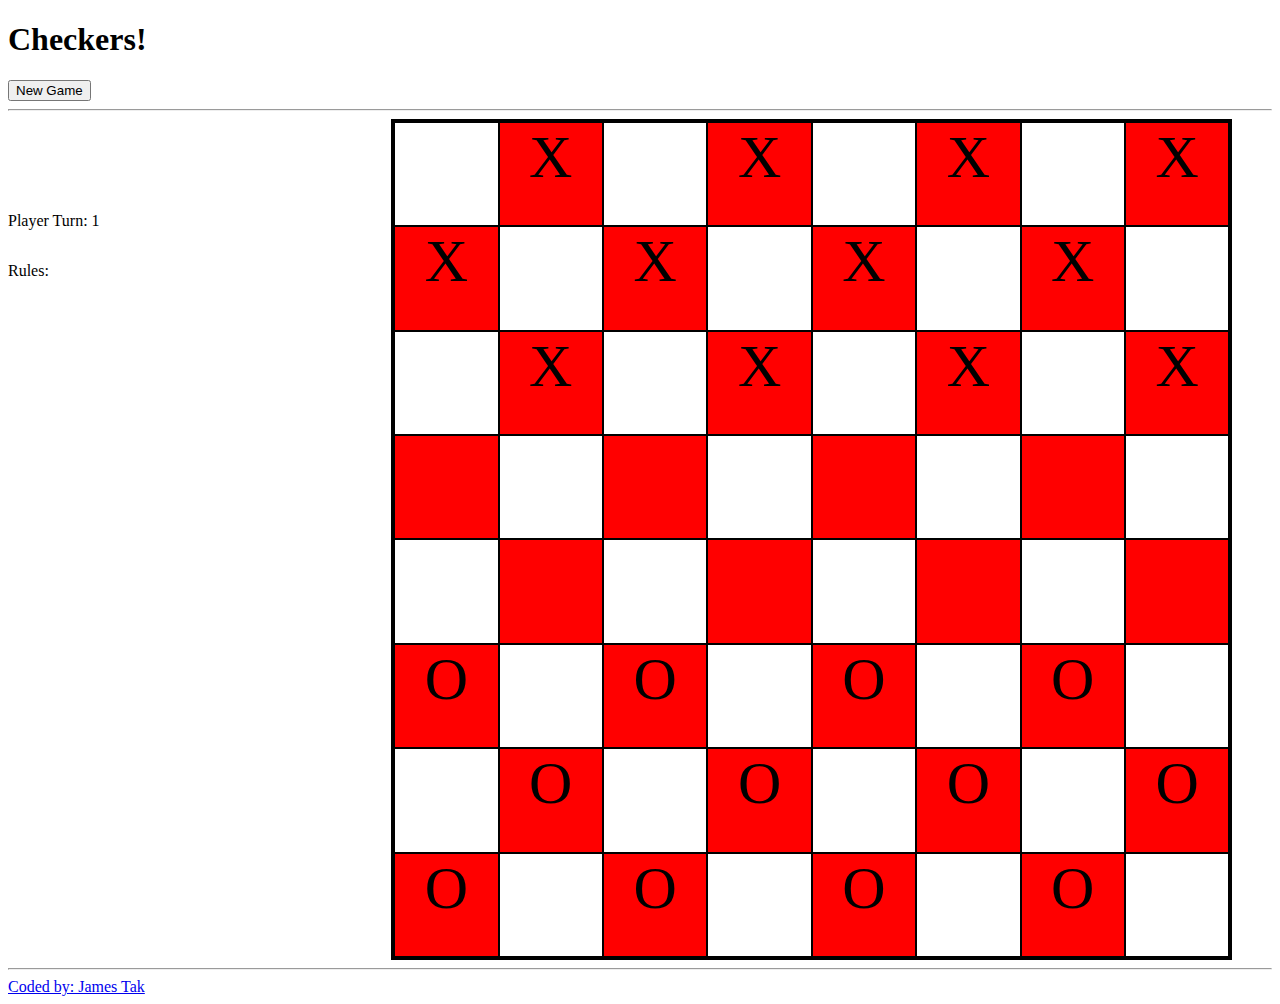
==== index.html @ 78b40228 "adds turn display" ====
<!DOCTYPE html>
<html>
<head>
  <meta charset="utf-8">
  <meta http-equiv="X-UA-Compatible" content="IE=edge">
  <title></title>
  <link rel="stylesheet" href="css/style.css">
</head>
<body>
<header id="header" class="">
  <h1>Checkers!</h1>
  <button type="" id= "resetBtn">New Game</button>
  <hr>
</header><!-- /header -->
<main>
  <div class = "text">
  <p class="turnDisplay">Player Turn: </p>
  <p>Rules: </p>
  </div>
  <div class = "board">
    <div class = "row" id = "row 0">
      <div class = "grid1"></div>
      <div class = "grid2" id = "0"></div>
      <div class = "grid1"></div>
      <div class = "grid2" id = "1"></div>
      <div class = "grid1"></div>
      <div class = "grid2" id = "2"></div>
      <div class = "grid1"></div>
      <div class = "grid2" id = "3"></div>
    </div>
    <div class = "row" id = "row 1">
      <div class = "grid2" id = "4"></div>
      <div class = "grid1"></div>
      <div class = "grid2" id = "5"></div>
      <div class = "grid1"></div>
      <div class = "grid2" id = "6"></div>
      <div class = "grid1"></div>
      <div class = "grid2" id = "7"></div>
      <div class = "grid1"></div>
    </div>
    <div class = "row" id = "row 2">
      <div class = "grid1"></div>
      <div class = "grid2" id = "8"></div>
      <div class = "grid1"></div>
      <div class = "grid2" id = "9"></div>
      <div class = "grid1"></div>
      <div class = "grid2" id = "10"></div>
      <div class = "grid1"></div>
      <div class = "grid2" id = "11"></div>
    </div>
    <div class = "row" id = "row 3">
      <div class = "grid2" id = "12"></div>
      <div class = "grid1"></div>
      <div class = "grid2" id = "13"></div>
      <div class = "grid1"></div>
      <div class = "grid2" id = "14"></div>
      <div class = "grid1"></div>
      <div class = "grid2" id = "15"></div>
      <div class = "grid1"></div>
    </div>
    <div class = "row" id = "row 4">
      <div class = "grid1"></div>
      <div class = "grid2" id = "16"></div>
      <div class = "grid1"></div>
      <div class = "grid2" id = "17"></div>
      <div class = "grid1"></div>
      <div class = "grid2" id = "18"></div>
      <div class = "grid1"></div>
      <div class = "grid2" id = "19"></div>
    </div>
    <div class = "row" id = "row 5">
      <div class = "grid2" id = "20"></div>
      <div class = "grid1"></div>
      <div class = "grid2" id = "21"></div>
      <div class = "grid1"></div>
      <div class = "grid2" id = "22"></div>
      <div class = "grid1"></div>
      <div class = "grid2" id = "23"></div>
      <div class = "grid1"></div>
    </div>
    <div class = "row" id = "row 6">
      <div class = "grid1"></div>
      <div class = "grid2" id = "24"></div>
      <div class = "grid1"></div>
      <div class = "grid2" id = "25"></div>
      <div class = "grid1"></div>
      <div class = "grid2" id = "26"></div>
      <div class = "grid1"></div>
      <div class = "grid2" id = "27"></div>
    </div>
    <div class = "row" id = "row 7">
      <div class = "grid2" id = "28"></div>
      <div class = "grid1"></div>
      <div class = "grid2" id = "29"></div>
      <div class = "grid1"></div>
      <div class = "grid2" id = "30"></div>
      <div class = "grid1"></div>
      <div class = "grid2" id = "31"></div>
      <div class = "grid1"></div>
    </div>
  </div>
</main>
<footer>
<hr>
<a href='#githublink' title="">Coded by: James Tak</a>
</footer>
  <script src="https://code.jquery.com/jquery-2.2.4.min.js" integrity="sha256-BbhdlvQf/xTY9gja0Dq3HiwQF8LaCRTXxZKRutelT44=" crossorigin="anonymous"></script>
  <script src="js/move-function-segments.js" type="text/javascript" charset="utf-8" async defer></script>
  <script src="js/main.js" type="text/javascript" charset="utf-8" async defer></script>
</body>
</html>
---- css/style.css ----
.text {
  display: inline-flex;
  flex-direction: column;
  width: 30%;
}
.board {
  display: inline-flex;
  flex-direction: column;
  border: 3px solid black;
}

.board .row {
  display: inline-flex;
  flex-direction: row;
}

.grid1 {
  display: inline-flex;
  background-color: white;
  width:8vw;
  height: 8vw;
  border: 1px solid black;
}

.grid2 {
  background-color: red;
  width:8vw;
  height: 8vw;
  border: 1px solid black;
  text-align: center;
  font-size: 60px;
}
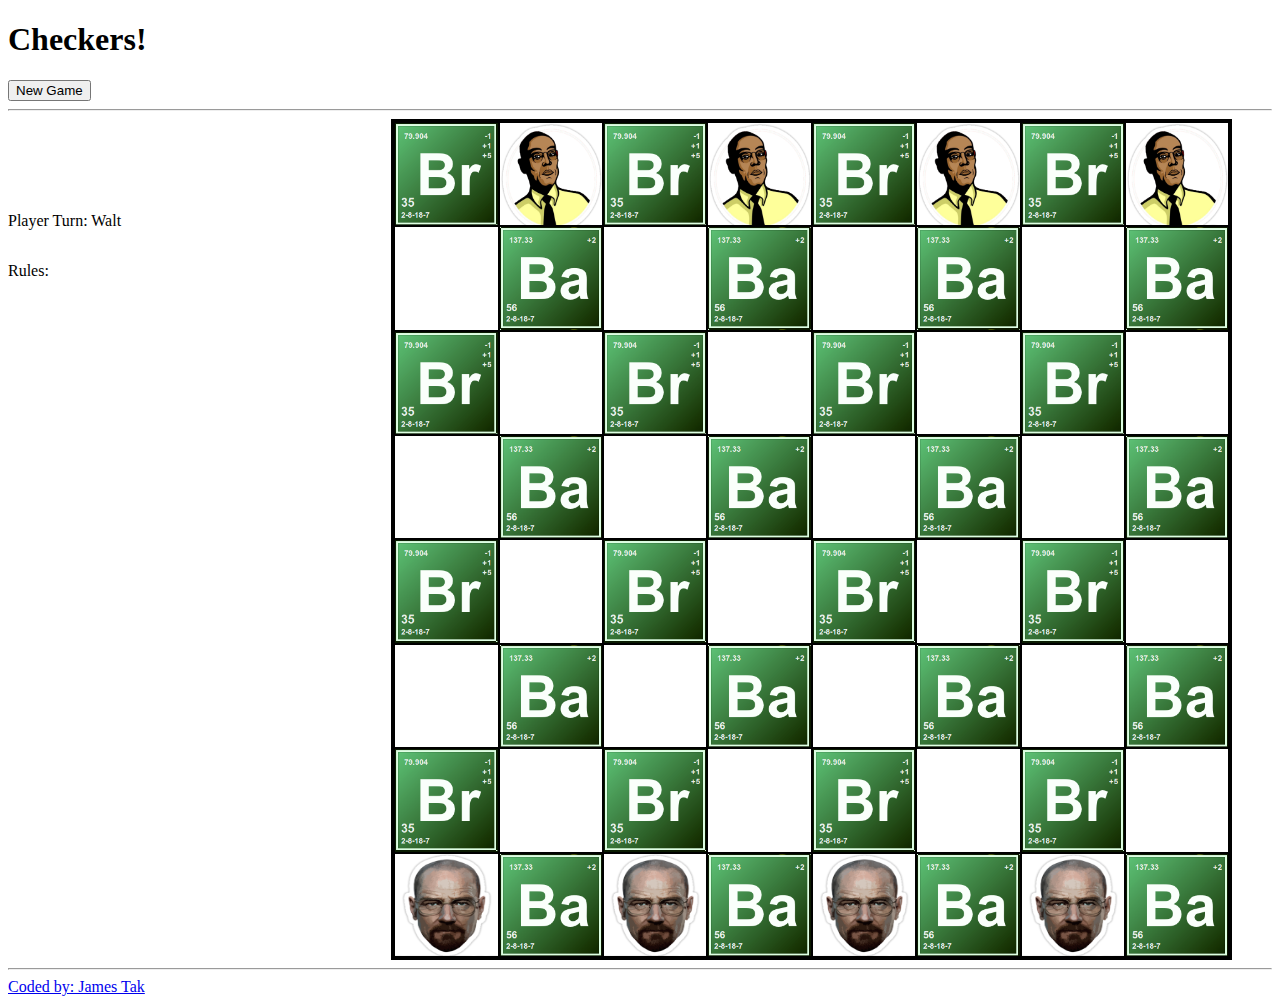
==== commit ec132c75: "adds piece images and board styling" ====
--- a/index.html
+++ b/index.html
@@ -17,86 +17,86 @@
   <p class="turnDisplay">Player Turn: </p>
   <p>Rules: </p>
   </div>
-  <div class = "board">
-    <div class = "row" id = "row 0">
-      <div class = "grid1"></div>
-      <div class = "grid2" id = "0"></div>
-      <div class = "grid1"></div>
-      <div class = "grid2" id = "1"></div>
-      <div class = "grid1"></div>
-      <div class = "grid2" id = "2"></div>
-      <div class = "grid1"></div>
-      <div class = "grid2" id = "3"></div>
+  <div class="board">
+    <div class="row" id = "row 0">
+      <div class="grid1"></div>
+      <div class="grid2" id = "0"></div>
+      <div class="grid1"></div>
+      <div class="grid2" id = "1"></div>
+      <div class="grid1"></div>
+      <div class="grid2" id = "2"></div>
+      <div class="grid1"></div>
+      <div class="grid2" id = "3"></div>
     </div>
-    <div class = "row" id = "row 1">
-      <div class = "grid2" id = "4"></div>
-      <div class = "grid1"></div>
-      <div class = "grid2" id = "5"></div>
-      <div class = "grid1"></div>
-      <div class = "grid2" id = "6"></div>
-      <div class = "grid1"></div>
-      <div class = "grid2" id = "7"></div>
-      <div class = "grid1"></div>
+    <div class="row" id = "row 1">
+      <div class="grid2" id = "4"></div>
+      <div class="grid3"></div>
+      <div class="grid2" id = "5"></div>
+      <div class="grid3"></div>
+      <div class="grid2" id = "6"></div>
+      <div class="grid3"></div>
+      <div class="grid2" id = "7"></div>
+      <div class="grid3"></div>
     </div>
-    <div class = "row" id = "row 2">
-      <div class = "grid1"></div>
-      <div class = "grid2" id = "8"></div>
-      <div class = "grid1"></div>
-      <div class = "grid2" id = "9"></div>
-      <div class = "grid1"></div>
-      <div class = "grid2" id = "10"></div>
-      <div class = "grid1"></div>
-      <div class = "grid2" id = "11"></div>
+    <div class="row" id = "row 2">
+      <div class="grid1"></div>
+      <div class="grid2" id = "8"></div>
+      <div class="grid1"></div>
+      <div class="grid2" id = "9"></div>
+      <div class="grid1"></div>
+      <div class="grid2" id = "10"></div>
+      <div class="grid1"></div>
+      <div class="grid2" id = "11"></div>
     </div>
-    <div class = "row" id = "row 3">
-      <div class = "grid2" id = "12"></div>
-      <div class = "grid1"></div>
-      <div class = "grid2" id = "13"></div>
-      <div class = "grid1"></div>
-      <div class = "grid2" id = "14"></div>
-      <div class = "grid1"></div>
-      <div class = "grid2" id = "15"></div>
-      <div class = "grid1"></div>
+    <div class="row" id = "row 3">
+      <div class="grid2" id = "12"></div>
+      <div class="grid3"></div>
+      <div class="grid2" id = "13"></div>
+      <div class="grid3"></div>
+      <div class="grid2" id = "14"></div>
+      <div class="grid3"></div>
+      <div class="grid2" id = "15"></div>
+      <div class="grid3"></div>
     </div>
-    <div class = "row" id = "row 4">
-      <div class = "grid1"></div>
-      <div class = "grid2" id = "16"></div>
-      <div class = "grid1"></div>
-      <div class = "grid2" id = "17"></div>
-      <div class = "grid1"></div>
-      <div class = "grid2" id = "18"></div>
-      <div class = "grid1"></div>
-      <div class = "grid2" id = "19"></div>
+    <div class="row" id = "row 4">
+      <div class="grid1"></div>
+      <div class="grid2" id = "16"></div>
+      <div class="grid1"></div>
+      <div class="grid2" id = "17"></div>
+      <div class="grid1"></div>
+      <div class="grid2" id = "18"></div>
+      <div class="grid1"></div>
+      <div class="grid2" id = "19"></div>
     </div>
-    <div class = "row" id = "row 5">
-      <div class = "grid2" id = "20"></div>
-      <div class = "grid1"></div>
-      <div class = "grid2" id = "21"></div>
-      <div class = "grid1"></div>
-      <div class = "grid2" id = "22"></div>
-      <div class = "grid1"></div>
-      <div class = "grid2" id = "23"></div>
-      <div class = "grid1"></div>
+    <div class="row" id = "row 5">
+      <div class="grid2" id = "20"></div>
+      <div class="grid3"></div>
+      <div class="grid2" id = "21"></div>
+      <div class="grid3"></div>
+      <div class="grid2" id = "22"></div>
+      <div class="grid3"></div>
+      <div class="grid2" id = "23"></div>
+      <div class="grid3"></div>
     </div>
-    <div class = "row" id = "row 6">
-      <div class = "grid1"></div>
-      <div class = "grid2" id = "24"></div>
-      <div class = "grid1"></div>
-      <div class = "grid2" id = "25"></div>
-      <div class = "grid1"></div>
-      <div class = "grid2" id = "26"></div>
-      <div class = "grid1"></div>
-      <div class = "grid2" id = "27"></div>
+    <div class="row" id = "row 6">
+      <div class="grid1"></div>
+      <div class="grid2" id = "24"></div>
+      <div class="grid1"></div>
+      <div class="grid2" id = "25"></div>
+      <div class="grid1"></div>
+      <div class="grid2" id = "26"></div>
+      <div class="grid1"></div>
+      <div class="grid2" id = "27"></div>
     </div>
-    <div class = "row" id = "row 7">
-      <div class = "grid2" id = "28"></div>
-      <div class = "grid1"></div>
-      <div class = "grid2" id = "29"></div>
-      <div class = "grid1"></div>
-      <div class = "grid2" id = "30"></div>
-      <div class = "grid1"></div>
-      <div class = "grid2" id = "31"></div>
-      <div class = "grid1"></div>
+    <div class="row" id = "row 7">
+      <div class="grid2" id = "28"></div>
+      <div class="grid3"></div>
+      <div class="grid2" id = "29"></div>
+      <div class="grid3"></div>
+      <div class="grid2" id = "30"></div>
+      <div class="grid3"></div>
+      <div class="grid2" id = "31"></div>
+      <div class="grid3"></div>
     </div>
   </div>
 </main>
--- a/css/style.css
+++ b/css/style.css
@@ -16,14 +16,24 @@
 
 .grid1 {
   display: inline-flex;
-  background-color: white;
+  background-image: url("../assets/images/br-logo.png");
+  background-size: 100%;
+  width:8vw;
+  height: 8vw;
+  border: 1px solid black;
+}
+
+.grid3 {
+  display: inline-flex;
+  background-image: url("../assets/images/ba-logo.png");
+  background-size: 100%;
   width:8vw;
   height: 8vw;
   border: 1px solid black;
 }
 
 .grid2 {
-  background-color: red;
+  background-color: white;
   width:8vw;
   height: 8vw;
   border: 1px solid black;
@@ -31,3 +41,8 @@
   font-size: 60px;
 }
 
+.boardimg {
+  width: 100%;
+  height: 100%;
+}
+
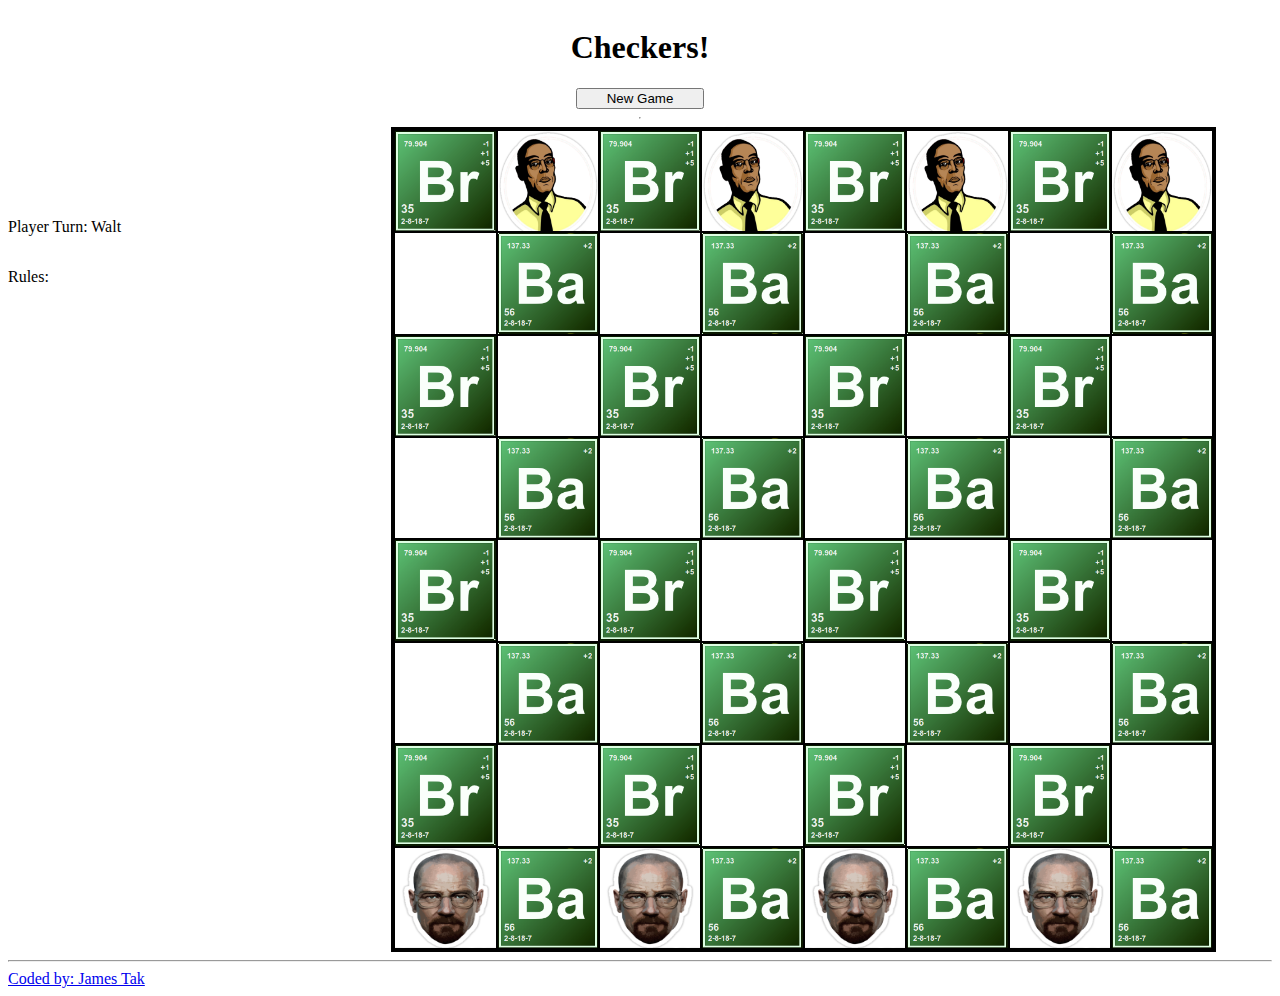
==== commit 068054f2: "adds player 1 king moves" ====
--- a/index.html
+++ b/index.html
@@ -9,7 +9,7 @@
 <body>
 <header id="header" class="">
   <h1>Checkers!</h1>
-  <button type="" id= "resetBtn">New Game</button>
+  <button type="button" id="resetBtn">New Game</button>
   <hr>
 </header><!-- /header -->
 <main>
@@ -107,5 +107,6 @@
   <script src="https://code.jquery.com/jquery-2.2.4.min.js" integrity="sha256-BbhdlvQf/xTY9gja0Dq3HiwQF8LaCRTXxZKRutelT44=" crossorigin="anonymous"></script>
   <script src="js/move-function-segments.js" type="text/javascript" charset="utf-8" async defer></script>
   <script src="js/main.js" type="text/javascript" charset="utf-8" async defer></script>
+  <script src="js/valid-moves-functions.js" type="text/javascript" charset="utf-8" async defer></script>
 </body>
 </html>
--- a/css/style.css
+++ b/css/style.css
@@ -1,8 +1,31 @@
+* {
+  box-sizing: border-box;
+}
+
 .text {
   display: inline-flex;
   flex-direction: column;
   width: 30%;
 }
+
+header {
+  display: flex;
+  flex-direction: column;
+}
+
+header>h1{
+  text-align:center;
+}
+
+hr {
+  display:block;
+}
+
+#resetBtn {
+  width:10vw;
+  margin:auto;
+}
+
 .board {
   display: inline-flex;
   flex-direction: column;
@@ -46,3 +69,9 @@
   height: 100%;
 }
 
+@media (max-width: 600px) {
+  .boardimg {
+    width: 8vw;
+  }
+}
+
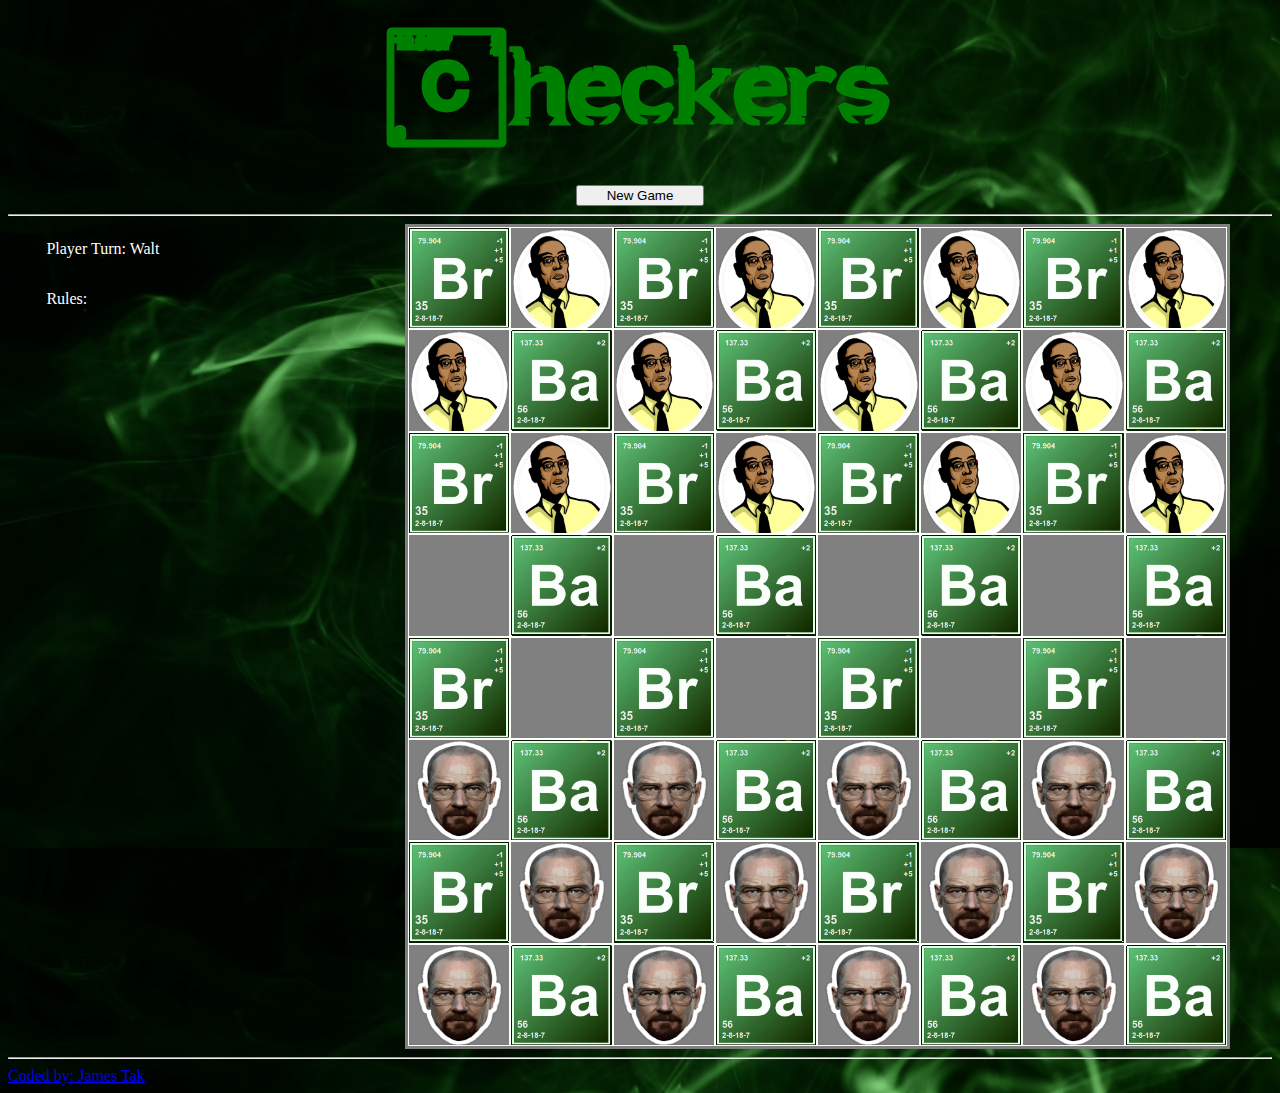
==== commit f857cc29: "adds breakingbad font" ====
--- a/index.html
+++ b/index.html
@@ -8,13 +8,13 @@
 </head>
 <body>
 <header id="header" class="">
-  <h1>Checkers!</h1>
+  <h1>Checkers</h1>
   <button type="button" id="resetBtn">New Game</button>
   <hr>
 </header><!-- /header -->
 <main>
   <div class = "text">
-  <p class="turnDisplay">Player Turn: </p>
+  <p class="turnDisplay">Player turn: </p>
   <p>Rules: </p>
   </div>
   <div class="board">
--- a/css/style.css
+++ b/css/style.css
@@ -1,24 +1,50 @@
 * {
   box-sizing: border-box;
+}
+
+@font-face {
+  font-family: 'breakingbad';
+  src: url('../assets/breaking-bad.otf');
+  src: url('../assets/breaking-bad.otf') format('opentype');
+}
+
+body {
+  background-image: url('../assets/images/green-smoke.png');
+  background-size: 100%;
+}
+
+p {
+  color:white;
 }
 
 .text {
   display: inline-flex;
   flex-direction: column;
-  width: 30%;
+  width: 25vw;
+  margin: 0 0 0 3vw;
+}
+
+main {
+  display: inline-flex;
+  flex-direction: row;
 }
 
 header {
+  color:white;
   display: flex;
   flex-direction: column;
 }
 
 header>h1{
   text-align:center;
+  font-family: 'breakingbad';
+  font-size: 12vw;
+  color: green;
+  margin: 0 auto;
 }
 
 hr {
-  display:block;
+  width: 100%;
 }
 
 #resetBtn {
@@ -29,7 +55,8 @@
 .board {
   display: inline-flex;
   flex-direction: column;
-  border: 3px solid black;
+  border: 3px solid gray;
+  margin: 0 0 0 3vw;
 }
 
 .board .row {
@@ -43,7 +70,7 @@
   background-size: 100%;
   width:8vw;
   height: 8vw;
-  border: 1px solid black;
+  border: 1px solid white;
 }
 
 .grid3 {
@@ -52,14 +79,14 @@
   background-size: 100%;
   width:8vw;
   height: 8vw;
-  border: 1px solid black;
+  border: 1px solid white;
 }
 
 .grid2 {
-  background-color: white;
+  background-color: gray;
   width:8vw;
   height: 8vw;
-  border: 1px solid black;
+  border: 1px solid white;
   text-align: center;
   font-size: 60px;
 }
@@ -69,6 +96,7 @@
   height: 100%;
 }
 
+
 @media (max-width: 600px) {
   .boardimg {
     width: 8vw;
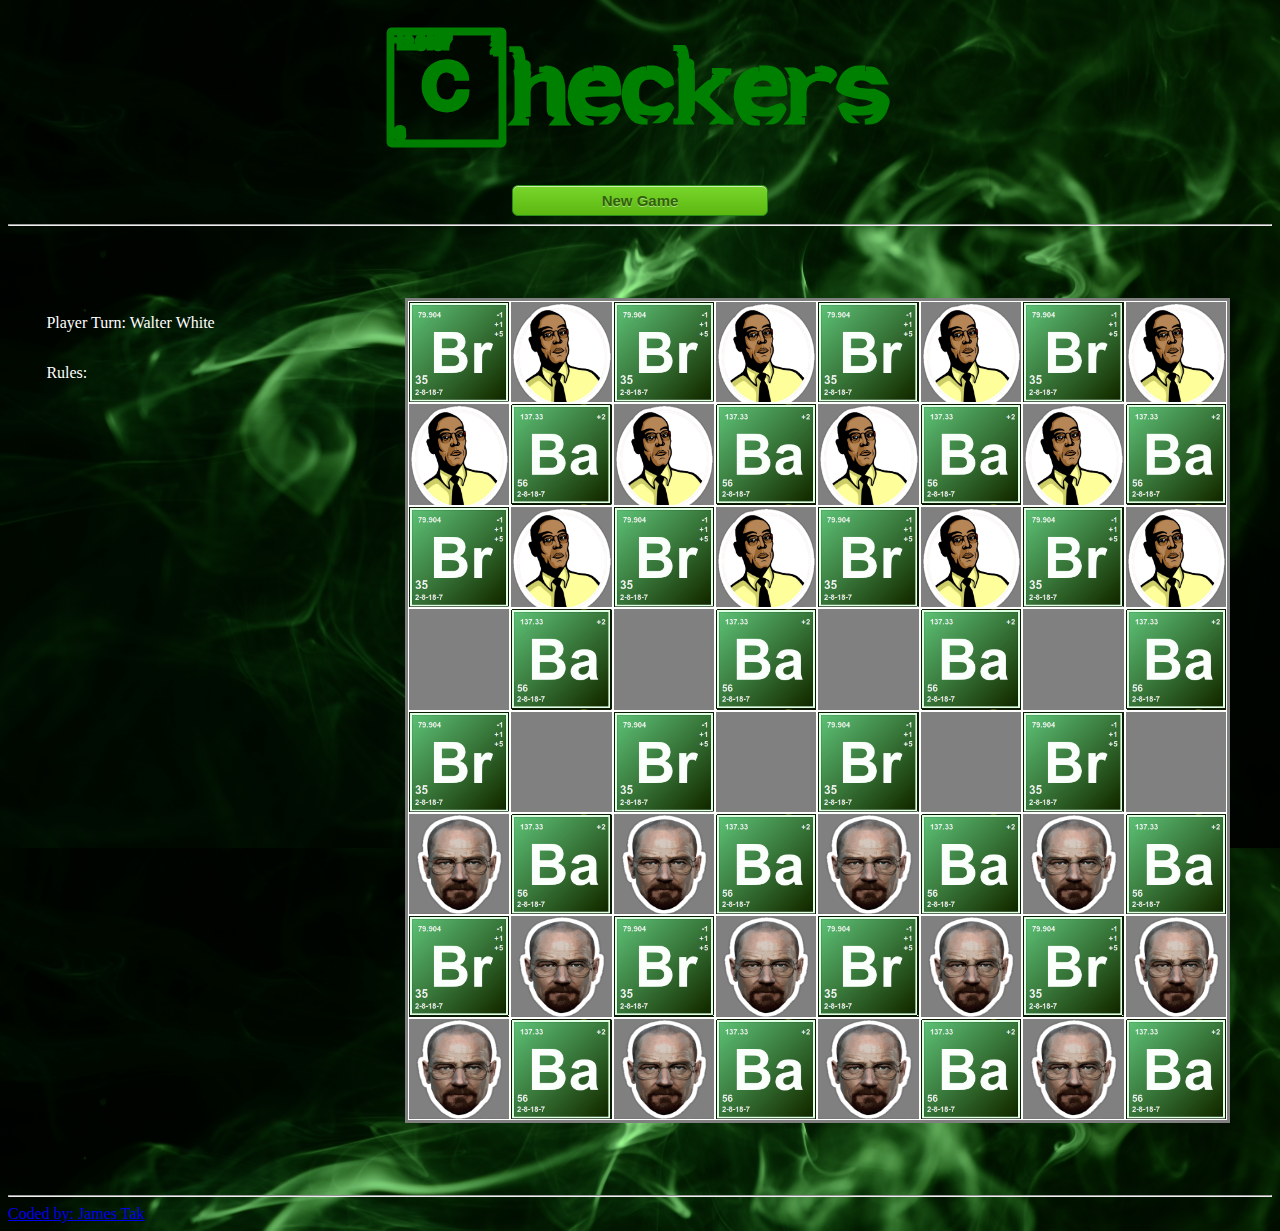
==== commit a13b8ac2: "styles new game button and win message" ====
--- a/index.html
+++ b/index.html
@@ -13,9 +13,11 @@
   <hr>
 </header><!-- /header -->
 <main>
+  <div class="p1Wins" id="waltWins">Heisenberg Wins</div>
+  <div class="p2Wins" id="gusWins">Fring Wins</div>
   <div class = "text">
-  <p class="turnDisplay">Player turn: </p>
-  <p>Rules: </p>
+    <p class="turnDisplay">Player turn: </p>
+    <p>Rules: </p>
   </div>
   <div class="board">
     <div class="row" id = "row 0">
@@ -102,7 +104,7 @@
 </main>
 <footer>
 <hr>
-<a href='#githublink' title="">Coded by: James Tak</a>
+<a href='https://github.com/jtak93' title="">Coded by: James Tak</a>
 </footer>
   <script src="https://code.jquery.com/jquery-2.2.4.min.js" integrity="sha256-BbhdlvQf/xTY9gja0Dq3HiwQF8LaCRTXxZKRutelT44=" crossorigin="anonymous"></script>
   <script src="js/move-function-segments.js" type="text/javascript" charset="utf-8" async defer></script>
--- a/css/style.css
+++ b/css/style.css
@@ -24,9 +24,35 @@
   margin: 0 0 0 3vw;
 }
 
+#waltWins, #gusWins{
+  display:none;
+}
+
+.p1Wins {
+  position: fixed;
+  left:40vw;
+  top:20vw;
+  right:40vw;
+  width: 20vw;
+  font-family: breakingbad;
+  color:red;
+  font-size: 8vw;
+}
+
+.p2Wins {
+  position: fixed;
+  left:40vw;
+  top:20vw;
+  right:40vw;
+  width: 20vw;
+  font-family: breakingbad;
+  color:red;
+  font-size: 8vw;
+}
+
 main {
   display: inline-flex;
-  flex-direction: row;
+  margin: 5vw auto;
 }
 
 header {
@@ -43,12 +69,13 @@
   margin: 0 auto;
 }
 
+
 hr {
   width: 100%;
 }
 
 #resetBtn {
-  width:10vw;
+  width:20vw;
   margin:auto;
 }
 
@@ -96,10 +123,74 @@
   height: 100%;
 }
 
+footer {
+  display:flex-inline;
+  align-items: right;
+}
 
-@media (max-width: 600px) {
+#resetBtn {
+  -moz-box-shadow:inset 0px 1px 0px 0px #caefab;
+  -webkit-box-shadow:inset 0px 1px 0px 0px #caefab;
+  box-shadow:inset 0px 1px 0px 0px #caefab;
+  background:-webkit-gradient(linear, left top, left bottom, color-stop(0.05, #77d42a), color-stop(1, #5cb811));
+  background:-moz-linear-gradient(top, #77d42a 5%, #5cb811 100%);
+  background:-webkit-linear-gradient(top, #77d42a 5%, #5cb811 100%);
+  background:-o-linear-gradient(top, #77d42a 5%, #5cb811 100%);
+  background:-ms-linear-gradient(top, #77d42a 5%, #5cb811 100%);
+  background:linear-gradient(to bottom, #77d42a 5%, #5cb811 100%);
+  filter:progid:DXImageTransform.Microsoft.gradient(startColorstr='#77d42a', endColorstr='#5cb811',GradientType=0);
+  background-color:#77d42a;
+  -moz-border-radius:6px;
+  -webkit-border-radius:6px;
+  border-radius:6px;
+  border:1px solid #268a16;
+  display:inline-block;
+  cursor:pointer;
+  color:#306108;
+  font-family:Arial;
+  font-size:15px;
+  font-weight:bold;
+  padding:6px 24px;
+  text-decoration:none;
+  text-shadow:0px 1px 0px #aade7c;
+}
+#resetBtn:hover {
+  background:-webkit-gradient(linear, left top, left bottom, color-stop(0.05, #5cb811), color-stop(1, #77d42a));
+  background:-moz-linear-gradient(top, #5cb811 5%, #77d42a 100%);
+  background:-webkit-linear-gradient(top, #5cb811 5%, #77d42a 100%);
+  background:-o-linear-gradient(top, #5cb811 5%, #77d42a 100%);
+  background:-ms-linear-gradient(top, #5cb811 5%, #77d42a 100%);
+  background:linear-gradient(to bottom, #5cb811 5%, #77d42a 100%);
+  filter:progid:DXImageTransform.Microsoft.gradient(startColorstr='#5cb811', endColorstr='#77d42a',GradientType=0);
+  background-color:#5cb811;
+}
+#resetBtn:active {
+  position:relative;
+  top:1px;
+}
+
+
+@media (max-width: 650px) {
+  main {
+    flex-direction: column;
+  }
   .boardimg {
     width: 8vw;
   }
+
+  .text{
+    width: 100%;
+  }
+
+  main {
+    width: 98vw;
+    padding: 8px;
+  }
+
+  .grid1, .grid2, .grid3{
+    width: 12vw;
+    height: 12vw;
+  }
 }
 
+
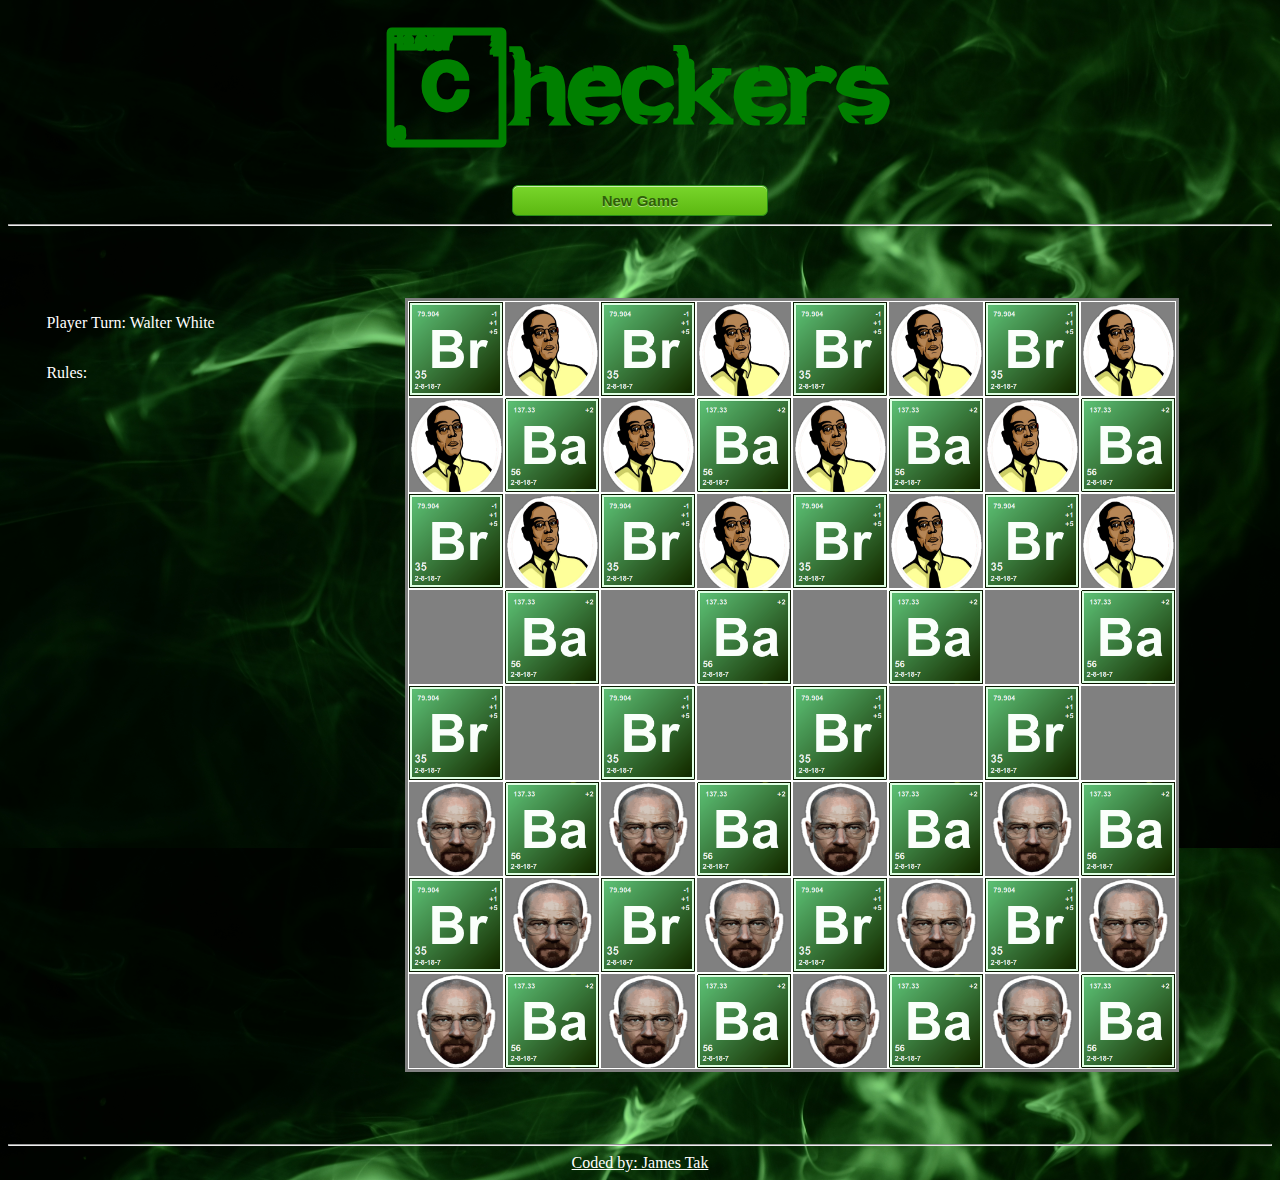
==== commit 8fee8b32: "minor changes to size of board" ====
--- a/index.html
+++ b/index.html
@@ -16,7 +16,7 @@
   <div class="p1Wins" id="waltWins">Heisenberg Wins</div>
   <div class="p2Wins" id="gusWins">Fring Wins</div>
   <div class = "text">
-    <p class="turnDisplay">Player turn: </p>
+    <p class="turnDisplay">player turn: </p>
     <p>Rules: </p>
   </div>
   <div class="board">
--- a/css/style.css
+++ b/css/style.css
@@ -95,8 +95,8 @@
   display: inline-flex;
   background-image: url("../assets/images/br-logo.png");
   background-size: 100%;
-  width:8vw;
-  height: 8vw;
+  width: 7.5vw;
+  height: 7.5vw;
   border: 1px solid white;
 }
 
@@ -104,15 +104,15 @@
   display: inline-flex;
   background-image: url("../assets/images/ba-logo.png");
   background-size: 100%;
-  width:8vw;
-  height: 8vw;
+  width: 7.5vw;
+  height: 7.5vw;
   border: 1px solid white;
 }
 
 .grid2 {
   background-color: gray;
-  width:8vw;
-  height: 8vw;
+  width: 7.5vw;
+  height: 7.5vw;
   border: 1px solid white;
   text-align: center;
   font-size: 60px;
@@ -123,10 +123,12 @@
   height: 100%;
 }
 
-footer {
-  display:flex-inline;
-  align-items: right;
+footer a {
+  display:flex;
+  justify-content: center;
+  color: white;
 }
+
 
 #resetBtn {
   -moz-box-shadow:inset 0px 1px 0px 0px #caefab;
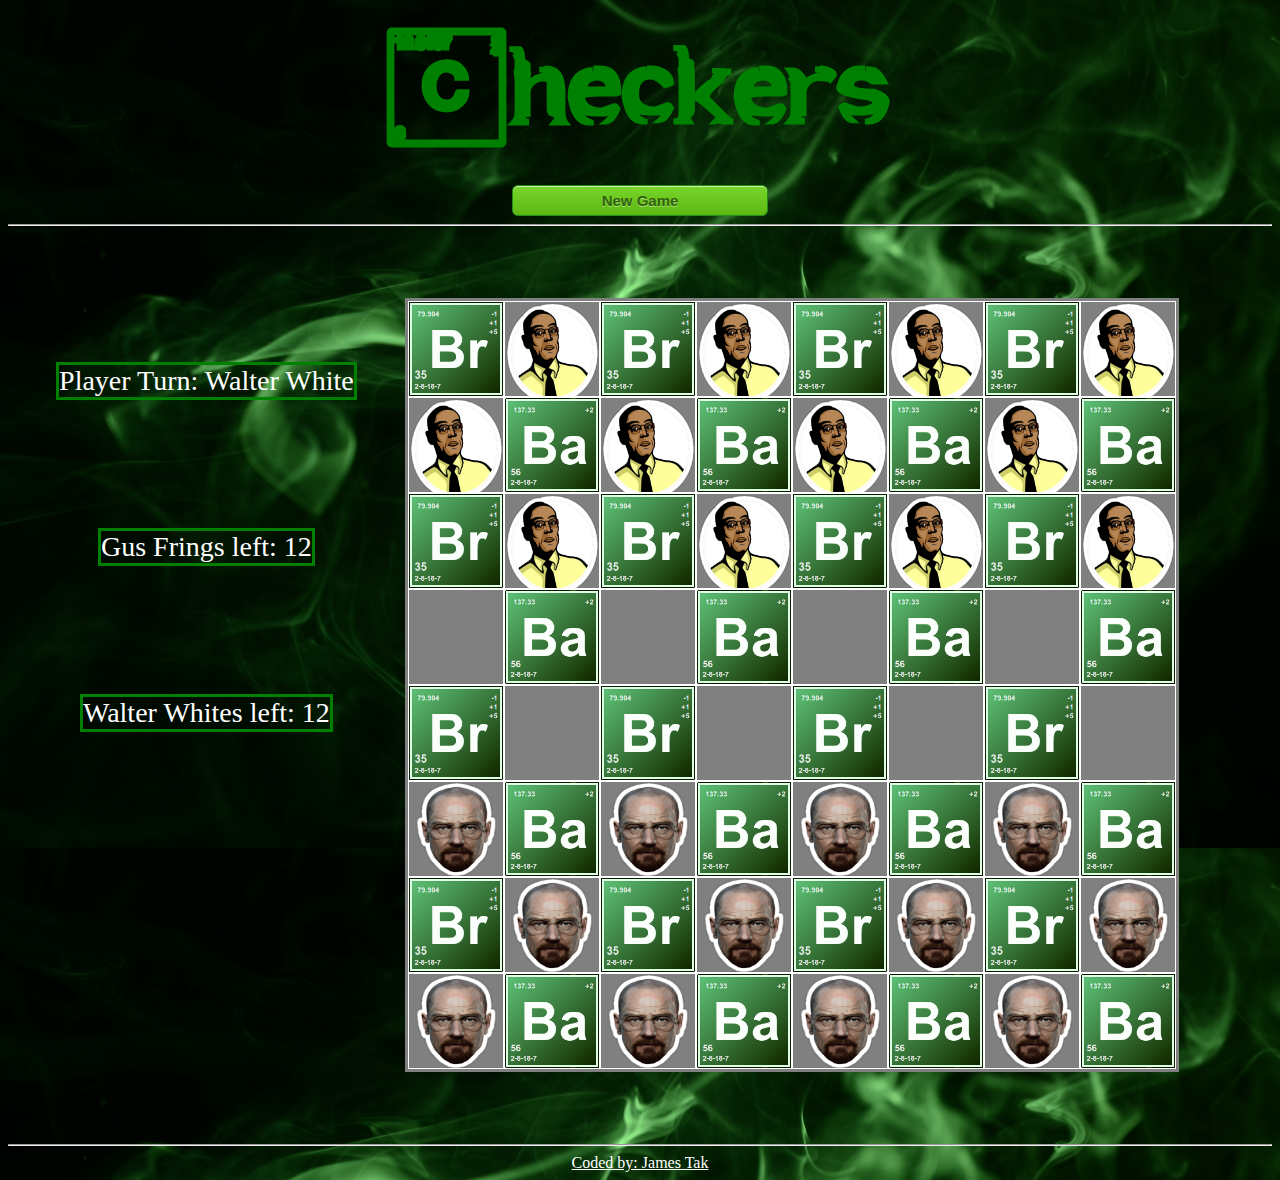
==== commit 77d84c39: "adds piece count display for both players" ====
--- a/index.html
+++ b/index.html
@@ -3,7 +3,7 @@
 <head>
   <meta charset="utf-8">
   <meta http-equiv="X-UA-Compatible" content="IE=edge">
-  <title></title>
+  <title>Breaking Bad Checkers</title>
   <link rel="stylesheet" href="css/style.css">
 </head>
 <body>
@@ -17,87 +17,88 @@
   <div class="p2Wins" id="gusWins">Fring Wins</div>
   <div class = "text">
     <p class="turnDisplay">player turn: </p>
-    <p>Rules: </p>
+    <p id="gusPieces"></p>
+    <p id="waltPieces"></p>
   </div>
   <div class="board">
-    <div class="row" id = "row 0">
+    <div class="row" id="row 0">
       <div class="grid1"></div>
-      <div class="grid2" id = "0"></div>
+      <div class="grid2" id="0"></div>
       <div class="grid1"></div>
-      <div class="grid2" id = "1"></div>
+      <div class="grid2" id="1"></div>
       <div class="grid1"></div>
-      <div class="grid2" id = "2"></div>
+      <div class="grid2" id="2"></div>
       <div class="grid1"></div>
-      <div class="grid2" id = "3"></div>
+      <div class="grid2" id="3"></div>
     </div>
-    <div class="row" id = "row 1">
-      <div class="grid2" id = "4"></div>
+    <div class="row" id="row 1">
+      <div class="grid2" id="4"></div>
       <div class="grid3"></div>
-      <div class="grid2" id = "5"></div>
+      <div class="grid2" id="5"></div>
       <div class="grid3"></div>
-      <div class="grid2" id = "6"></div>
+      <div class="grid2" id="6"></div>
       <div class="grid3"></div>
-      <div class="grid2" id = "7"></div>
+      <div class="grid2" id="7"></div>
       <div class="grid3"></div>
     </div>
-    <div class="row" id = "row 2">
+    <div class="row" id="row 2">
       <div class="grid1"></div>
-      <div class="grid2" id = "8"></div>
+      <div class="grid2" id="8"></div>
       <div class="grid1"></div>
-      <div class="grid2" id = "9"></div>
+      <div class="grid2" id="9"></div>
       <div class="grid1"></div>
-      <div class="grid2" id = "10"></div>
+      <div class="grid2" id="10"></div>
       <div class="grid1"></div>
-      <div class="grid2" id = "11"></div>
+      <div class="grid2" id="11"></div>
     </div>
-    <div class="row" id = "row 3">
-      <div class="grid2" id = "12"></div>
+    <div class="row" id="row 3">
+      <div class="grid2" id="12"></div>
       <div class="grid3"></div>
-      <div class="grid2" id = "13"></div>
+      <div class="grid2" id="13"></div>
       <div class="grid3"></div>
-      <div class="grid2" id = "14"></div>
+      <div class="grid2" id="14"></div>
       <div class="grid3"></div>
-      <div class="grid2" id = "15"></div>
+      <div class="grid2" id="15"></div>
       <div class="grid3"></div>
     </div>
-    <div class="row" id = "row 4">
+    <div class="row" id="row 4">
       <div class="grid1"></div>
-      <div class="grid2" id = "16"></div>
+      <div class="grid2" id="16"></div>
       <div class="grid1"></div>
-      <div class="grid2" id = "17"></div>
+      <div class="grid2" id="17"></div>
       <div class="grid1"></div>
-      <div class="grid2" id = "18"></div>
+      <div class="grid2" id="18"></div>
       <div class="grid1"></div>
-      <div class="grid2" id = "19"></div>
+      <div class="grid2" id="19"></div>
     </div>
-    <div class="row" id = "row 5">
-      <div class="grid2" id = "20"></div>
+    <div class="row" id="row 5">
+      <div class="grid2" id="20"></div>
       <div class="grid3"></div>
-      <div class="grid2" id = "21"></div>
+      <div class="grid2" id="21"></div>
       <div class="grid3"></div>
-      <div class="grid2" id = "22"></div>
+      <div class="grid2" id="22"></div>
       <div class="grid3"></div>
-      <div class="grid2" id = "23"></div>
+      <div class="grid2" id="23"></div>
       <div class="grid3"></div>
     </div>
-    <div class="row" id = "row 6">
+    <div class="row" id="row 6">
       <div class="grid1"></div>
-      <div class="grid2" id = "24"></div>
+      <div class="grid2" id="24"></div>
       <div class="grid1"></div>
-      <div class="grid2" id = "25"></div>
+      <div class="grid2" id="25"></div>
       <div class="grid1"></div>
-      <div class="grid2" id = "26"></div>
+      <div class="grid2" id="26"></div>
       <div class="grid1"></div>
-      <div class="grid2" id = "27"></div>
+      <div class="grid2" id="27"></div>
     </div>
-    <div class="row" id = "row 7">
-      <div class="grid2" id = "28"></div>
+    <div class="row" id="row 7">
+      <div class="grid2" id="28"></div>
       <div class="grid3"></div>
-      <div class="grid2" id = "29"></div>
+      <div class="grid2" id="29"></div>
       <div class="grid3"></div>
-      <div class="grid2" id = "30"></div>
+      <div class="grid2" id="30"></div>
       <div class="grid3"></div>
-      <div class="grid2" id = "31"></div>
+      <div class="grid2" id="31"></div>
       <div class="grid3"></div>
     </div>
   </div>
@@ -107,8 +108,6 @@
 <a href='https://github.com/jtak93' title="">Coded by: James Tak</a>
 </footer>
   <script src="https://code.jquery.com/jquery-2.2.4.min.js" integrity="sha256-BbhdlvQf/xTY9gja0Dq3HiwQF8LaCRTXxZKRutelT44=" crossorigin="anonymous"></script>
-  <script src="js/move-function-segments.js" type="text/javascript" charset="utf-8" async defer></script>
   <script src="js/main.js" type="text/javascript" charset="utf-8" async defer></script>
-  <script src="js/valid-moves-functions.js" type="text/javascript" charset="utf-8" async defer></script>
 </body>
 </html>
--- a/css/style.css
+++ b/css/style.css
@@ -24,7 +24,13 @@
   margin: 0 0 0 3vw;
 }
 
-#waltWins, #gusWins{
+.text p {
+  margin: 5vw auto;
+  font-size: 28px;
+  border: 3px solid green;
+}
+
+#waltWins, #gusWins {
   display:none;
 }
 
@@ -61,7 +67,7 @@
   flex-direction: column;
 }
 
-header>h1{
+header>h1 {
   text-align:center;
   font-family: 'breakingbad';
   font-size: 12vw;
@@ -180,7 +186,7 @@
     width: 8vw;
   }
 
-  .text{
+  .text {
     width: 100%;
   }
 
